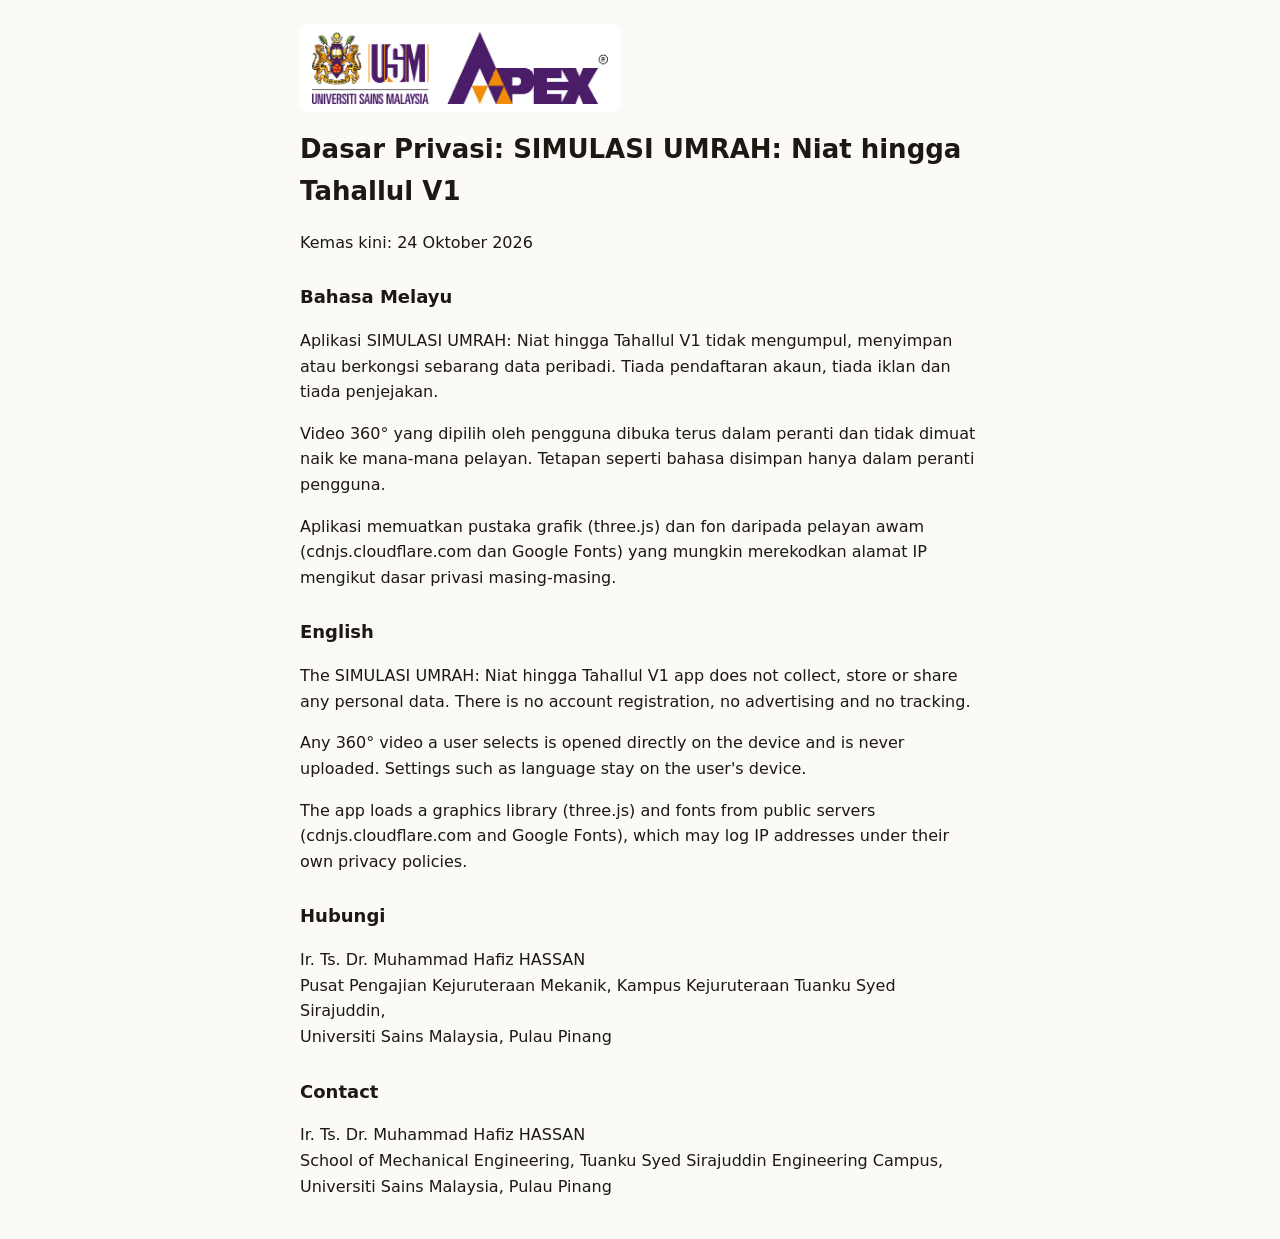
==== privacy.html @ 2aa647db "Muat naik Simulasi Umrah V1" ====
<!DOCTYPE html><html lang="ms"><head><meta charset="utf-8"><meta name="viewport" content="width=device-width, initial-scale=1">
<title>Dasar Privasi: SIMULASI UMRAH: Niat hingga Tahallul V1</title>
<style>body{font-family:system-ui,-apple-system,"Segoe UI",sans-serif;max-width:680px;margin:0 auto;padding:24px;line-height:1.6;color:#1c1913;background:#fbfaf7}
@media (prefers-color-scheme:dark){body{color:#f3eee2;background:#14120e}}h1{font-size:26px}h2{font-size:18px;margin-top:28px}</style></head><body>
<img src="[data-uri]" alt="Universiti Sains Malaysia · APEX" style="display:block;width:100%;max-width:320px;background:#fff;border-radius:8px;padding:8px 12px;box-sizing:border-box;margin-bottom:16px">
<h1>Dasar Privasi: SIMULASI UMRAH: Niat hingga Tahallul V1</h1><p>Kemas kini: 24 Oktober 2026</p>
<h2>Bahasa Melayu</h2>
<p>Aplikasi SIMULASI UMRAH: Niat hingga Tahallul V1 tidak mengumpul, menyimpan atau berkongsi sebarang data peribadi. Tiada pendaftaran akaun, tiada iklan dan tiada penjejakan.</p>
<p>Video 360° yang dipilih oleh pengguna dibuka terus dalam peranti dan tidak dimuat naik ke mana-mana pelayan. Tetapan seperti bahasa disimpan hanya dalam peranti pengguna.</p>
<p>Aplikasi memuatkan pustaka grafik (three.js) dan fon daripada pelayan awam (cdnjs.cloudflare.com dan Google Fonts) yang mungkin merekodkan alamat IP mengikut dasar privasi masing-masing.</p>
<h2>English</h2>
<p>The SIMULASI UMRAH: Niat hingga Tahallul V1 app does not collect, store or share any personal data. There is no account registration, no advertising and no tracking.</p>
<p>Any 360° video a user selects is opened directly on the device and is never uploaded. Settings such as language stay on the user's device.</p>
<p>The app loads a graphics library (three.js) and fonts from public servers (cdnjs.cloudflare.com and Google Fonts), which may log IP addresses under their own privacy policies.</p>
<h2>Hubungi</h2><p>Ir. Ts. Dr. Muhammad Hafiz HASSAN<br>Pusat Pengajian Kejuruteraan Mekanik, Kampus Kejuruteraan Tuanku Syed Sirajuddin,<br>Universiti Sains Malaysia, Pulau Pinang</p>
<h2>Contact</h2><p>Ir. Ts. Dr. Muhammad Hafiz HASSAN<br>School of Mechanical Engineering, Tuanku Syed Sirajuddin Engineering Campus,<br>Universiti Sains Malaysia, Pulau Pinang</p>
</body></html>
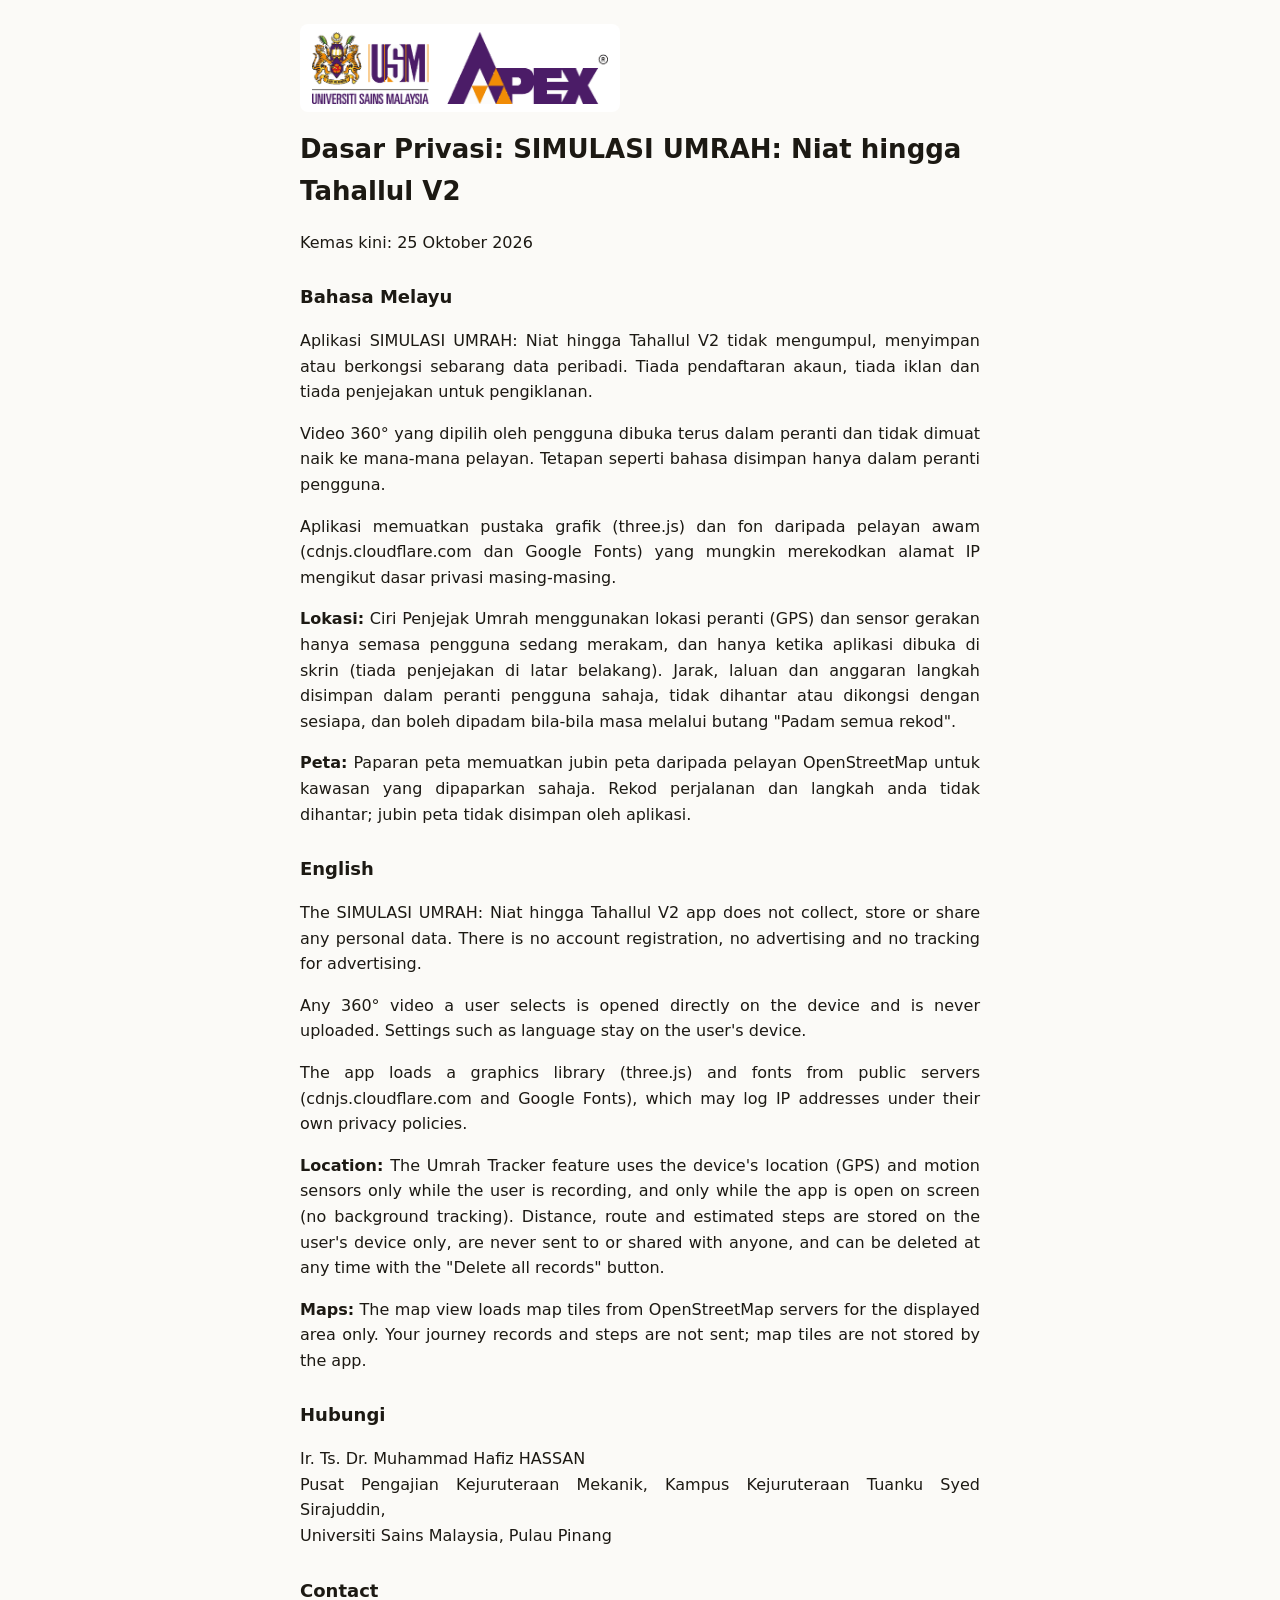
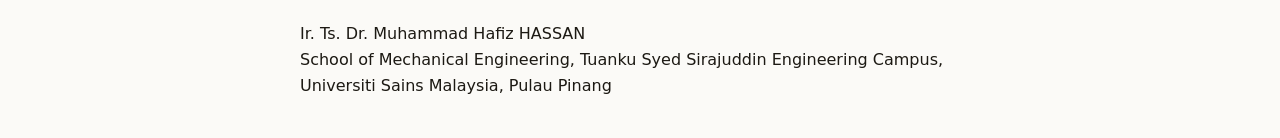
==== commit 7b24c904: "Add files via upload" ====
--- a/privacy.html
+++ b/privacy.html
@@ -1,17 +1,21 @@
 <!DOCTYPE html><html lang="ms"><head><meta charset="utf-8"><meta name="viewport" content="width=device-width, initial-scale=1">
-<title>Dasar Privasi: SIMULASI UMRAH: Niat hingga Tahallul V1</title>
+<title>Dasar Privasi: SIMULASI UMRAH: Niat hingga Tahallul V2</title>
 <style>body{font-family:system-ui,-apple-system,"Segoe UI",sans-serif;max-width:680px;margin:0 auto;padding:24px;line-height:1.6;color:#1c1913;background:#fbfaf7}
-@media (prefers-color-scheme:dark){body{color:#f3eee2;background:#14120e}}h1{font-size:26px}h2{font-size:18px;margin-top:28px}</style></head><body>
+@media (prefers-color-scheme:dark){body{color:#f3eee2;background:#14120e}}h1{font-size:26px}h2{font-size:18px;margin-top:28px}p,li{text-align:justify;text-justify:inter-word;hyphens:auto;overflow-wrap:anywhere}</style></head><body>
 <img src="[data-uri]" alt="Universiti Sains Malaysia · APEX" style="display:block;width:100%;max-width:320px;background:#fff;border-radius:8px;padding:8px 12px;box-sizing:border-box;margin-bottom:16px">
-<h1>Dasar Privasi: SIMULASI UMRAH: Niat hingga Tahallul V1</h1><p>Kemas kini: 24 Oktober 2026</p>
+<h1>Dasar Privasi: SIMULASI UMRAH: Niat hingga Tahallul V2</h1><p>Kemas kini: 25 Oktober 2026</p>
 <h2>Bahasa Melayu</h2>
-<p>Aplikasi SIMULASI UMRAH: Niat hingga Tahallul V1 tidak mengumpul, menyimpan atau berkongsi sebarang data peribadi. Tiada pendaftaran akaun, tiada iklan dan tiada penjejakan.</p>
+<p>Aplikasi SIMULASI UMRAH: Niat hingga Tahallul V2 tidak mengumpul, menyimpan atau berkongsi sebarang data peribadi. Tiada pendaftaran akaun, tiada iklan dan tiada penjejakan untuk pengiklanan.</p>
 <p>Video 360° yang dipilih oleh pengguna dibuka terus dalam peranti dan tidak dimuat naik ke mana-mana pelayan. Tetapan seperti bahasa disimpan hanya dalam peranti pengguna.</p>
 <p>Aplikasi memuatkan pustaka grafik (three.js) dan fon daripada pelayan awam (cdnjs.cloudflare.com dan Google Fonts) yang mungkin merekodkan alamat IP mengikut dasar privasi masing-masing.</p>
+<p><b>Lokasi:</b> Ciri Penjejak Umrah menggunakan lokasi peranti (GPS) dan sensor gerakan hanya semasa pengguna sedang merakam, dan hanya ketika aplikasi dibuka di skrin (tiada penjejakan di latar belakang). Jarak, laluan dan anggaran langkah disimpan dalam peranti pengguna sahaja, tidak dihantar atau dikongsi dengan sesiapa, dan boleh dipadam bila-bila masa melalui butang "Padam semua rekod".</p>
+<p><b>Peta:</b> Paparan peta memuatkan jubin peta daripada pelayan OpenStreetMap untuk kawasan yang dipaparkan sahaja. Rekod perjalanan dan langkah anda tidak dihantar; jubin peta tidak disimpan oleh aplikasi.</p>
 <h2>English</h2>
-<p>The SIMULASI UMRAH: Niat hingga Tahallul V1 app does not collect, store or share any personal data. There is no account registration, no advertising and no tracking.</p>
+<p>The SIMULASI UMRAH: Niat hingga Tahallul V2 app does not collect, store or share any personal data. There is no account registration, no advertising and no tracking for advertising.</p>
 <p>Any 360° video a user selects is opened directly on the device and is never uploaded. Settings such as language stay on the user's device.</p>
 <p>The app loads a graphics library (three.js) and fonts from public servers (cdnjs.cloudflare.com and Google Fonts), which may log IP addresses under their own privacy policies.</p>
+<p><b>Location:</b> The Umrah Tracker feature uses the device's location (GPS) and motion sensors only while the user is recording, and only while the app is open on screen (no background tracking). Distance, route and estimated steps are stored on the user's device only, are never sent to or shared with anyone, and can be deleted at any time with the "Delete all records" button.</p>
+<p><b>Maps:</b> The map view loads map tiles from OpenStreetMap servers for the displayed area only. Your journey records and steps are not sent; map tiles are not stored by the app.</p>
 <h2>Hubungi</h2><p>Ir. Ts. Dr. Muhammad Hafiz HASSAN<br>Pusat Pengajian Kejuruteraan Mekanik, Kampus Kejuruteraan Tuanku Syed Sirajuddin,<br>Universiti Sains Malaysia, Pulau Pinang</p>
 <h2>Contact</h2><p>Ir. Ts. Dr. Muhammad Hafiz HASSAN<br>School of Mechanical Engineering, Tuanku Syed Sirajuddin Engineering Campus,<br>Universiti Sains Malaysia, Pulau Pinang</p>
 </body></html>
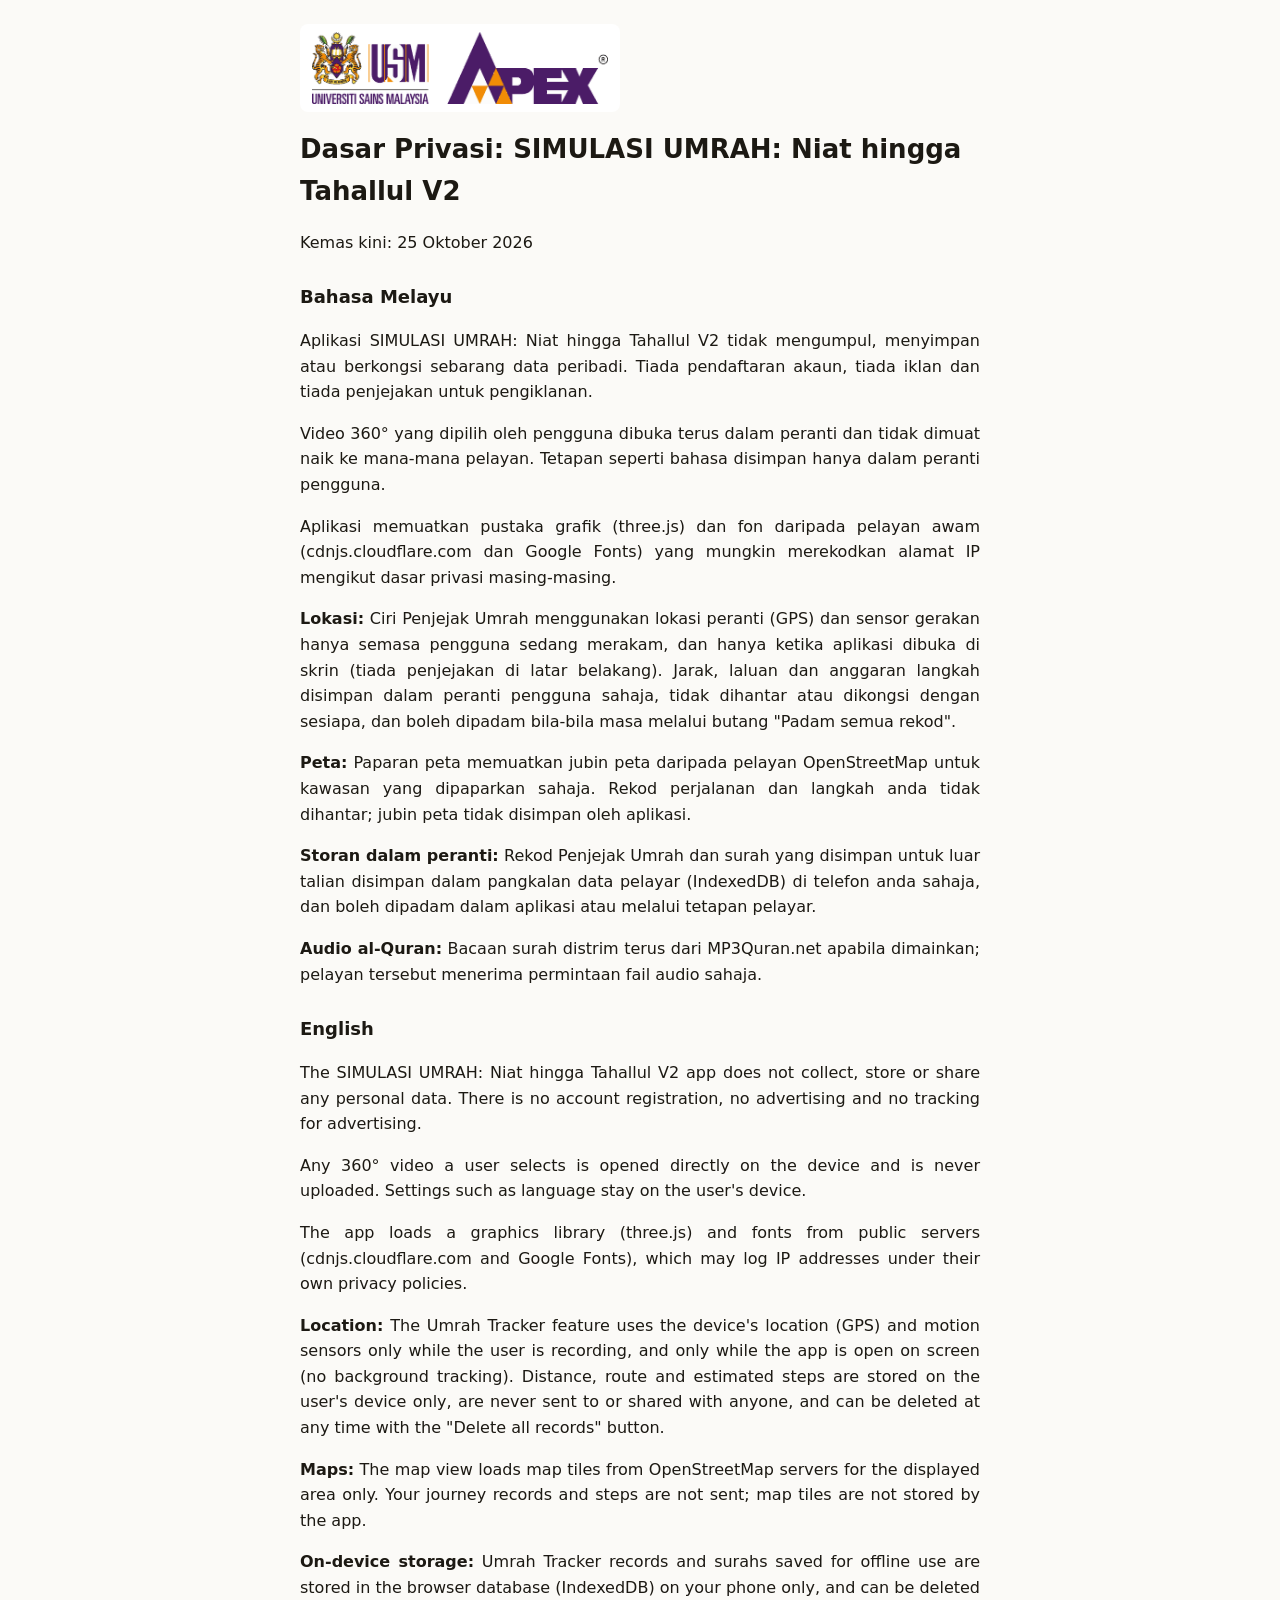
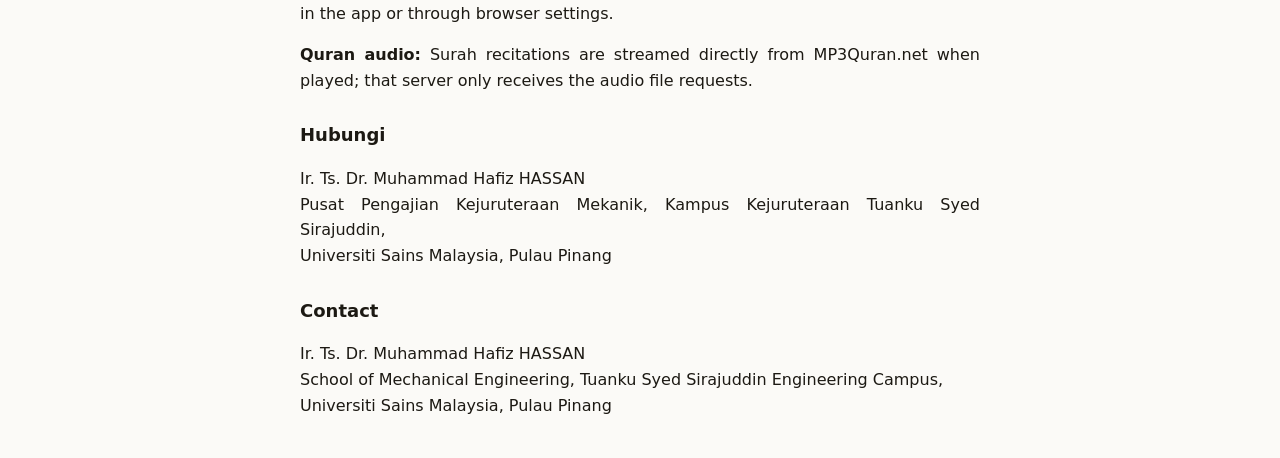
==== commit 2c165bfb: "Sync newer local V2 build Quran audio now streams from MP3Quran.net instead of bundled MP3s; service" ====
--- a/privacy.html
+++ b/privacy.html
@@ -10,12 +10,16 @@
 <p>Aplikasi memuatkan pustaka grafik (three.js) dan fon daripada pelayan awam (cdnjs.cloudflare.com dan Google Fonts) yang mungkin merekodkan alamat IP mengikut dasar privasi masing-masing.</p>
 <p><b>Lokasi:</b> Ciri Penjejak Umrah menggunakan lokasi peranti (GPS) dan sensor gerakan hanya semasa pengguna sedang merakam, dan hanya ketika aplikasi dibuka di skrin (tiada penjejakan di latar belakang). Jarak, laluan dan anggaran langkah disimpan dalam peranti pengguna sahaja, tidak dihantar atau dikongsi dengan sesiapa, dan boleh dipadam bila-bila masa melalui butang "Padam semua rekod".</p>
 <p><b>Peta:</b> Paparan peta memuatkan jubin peta daripada pelayan OpenStreetMap untuk kawasan yang dipaparkan sahaja. Rekod perjalanan dan langkah anda tidak dihantar; jubin peta tidak disimpan oleh aplikasi.</p>
+<p><b>Storan dalam peranti:</b> Rekod Penjejak Umrah dan surah yang disimpan untuk luar talian disimpan dalam pangkalan data pelayar (IndexedDB) di telefon anda sahaja, dan boleh dipadam dalam aplikasi atau melalui tetapan pelayar.</p>
+<p><b>Audio al-Quran:</b> Bacaan surah distrim terus dari MP3Quran.net apabila dimainkan; pelayan tersebut menerima permintaan fail audio sahaja.</p>
 <h2>English</h2>
 <p>The SIMULASI UMRAH: Niat hingga Tahallul V2 app does not collect, store or share any personal data. There is no account registration, no advertising and no tracking for advertising.</p>
 <p>Any 360° video a user selects is opened directly on the device and is never uploaded. Settings such as language stay on the user's device.</p>
 <p>The app loads a graphics library (three.js) and fonts from public servers (cdnjs.cloudflare.com and Google Fonts), which may log IP addresses under their own privacy policies.</p>
 <p><b>Location:</b> The Umrah Tracker feature uses the device's location (GPS) and motion sensors only while the user is recording, and only while the app is open on screen (no background tracking). Distance, route and estimated steps are stored on the user's device only, are never sent to or shared with anyone, and can be deleted at any time with the "Delete all records" button.</p>
 <p><b>Maps:</b> The map view loads map tiles from OpenStreetMap servers for the displayed area only. Your journey records and steps are not sent; map tiles are not stored by the app.</p>
+<p><b>On-device storage:</b> Umrah Tracker records and surahs saved for offline use are stored in the browser database (IndexedDB) on your phone only, and can be deleted in the app or through browser settings.</p>
+<p><b>Quran audio:</b> Surah recitations are streamed directly from MP3Quran.net when played; that server only receives the audio file requests.</p>
 <h2>Hubungi</h2><p>Ir. Ts. Dr. Muhammad Hafiz HASSAN<br>Pusat Pengajian Kejuruteraan Mekanik, Kampus Kejuruteraan Tuanku Syed Sirajuddin,<br>Universiti Sains Malaysia, Pulau Pinang</p>
 <h2>Contact</h2><p>Ir. Ts. Dr. Muhammad Hafiz HASSAN<br>School of Mechanical Engineering, Tuanku Syed Sirajuddin Engineering Campus,<br>Universiti Sains Malaysia, Pulau Pinang</p>
 </body></html>
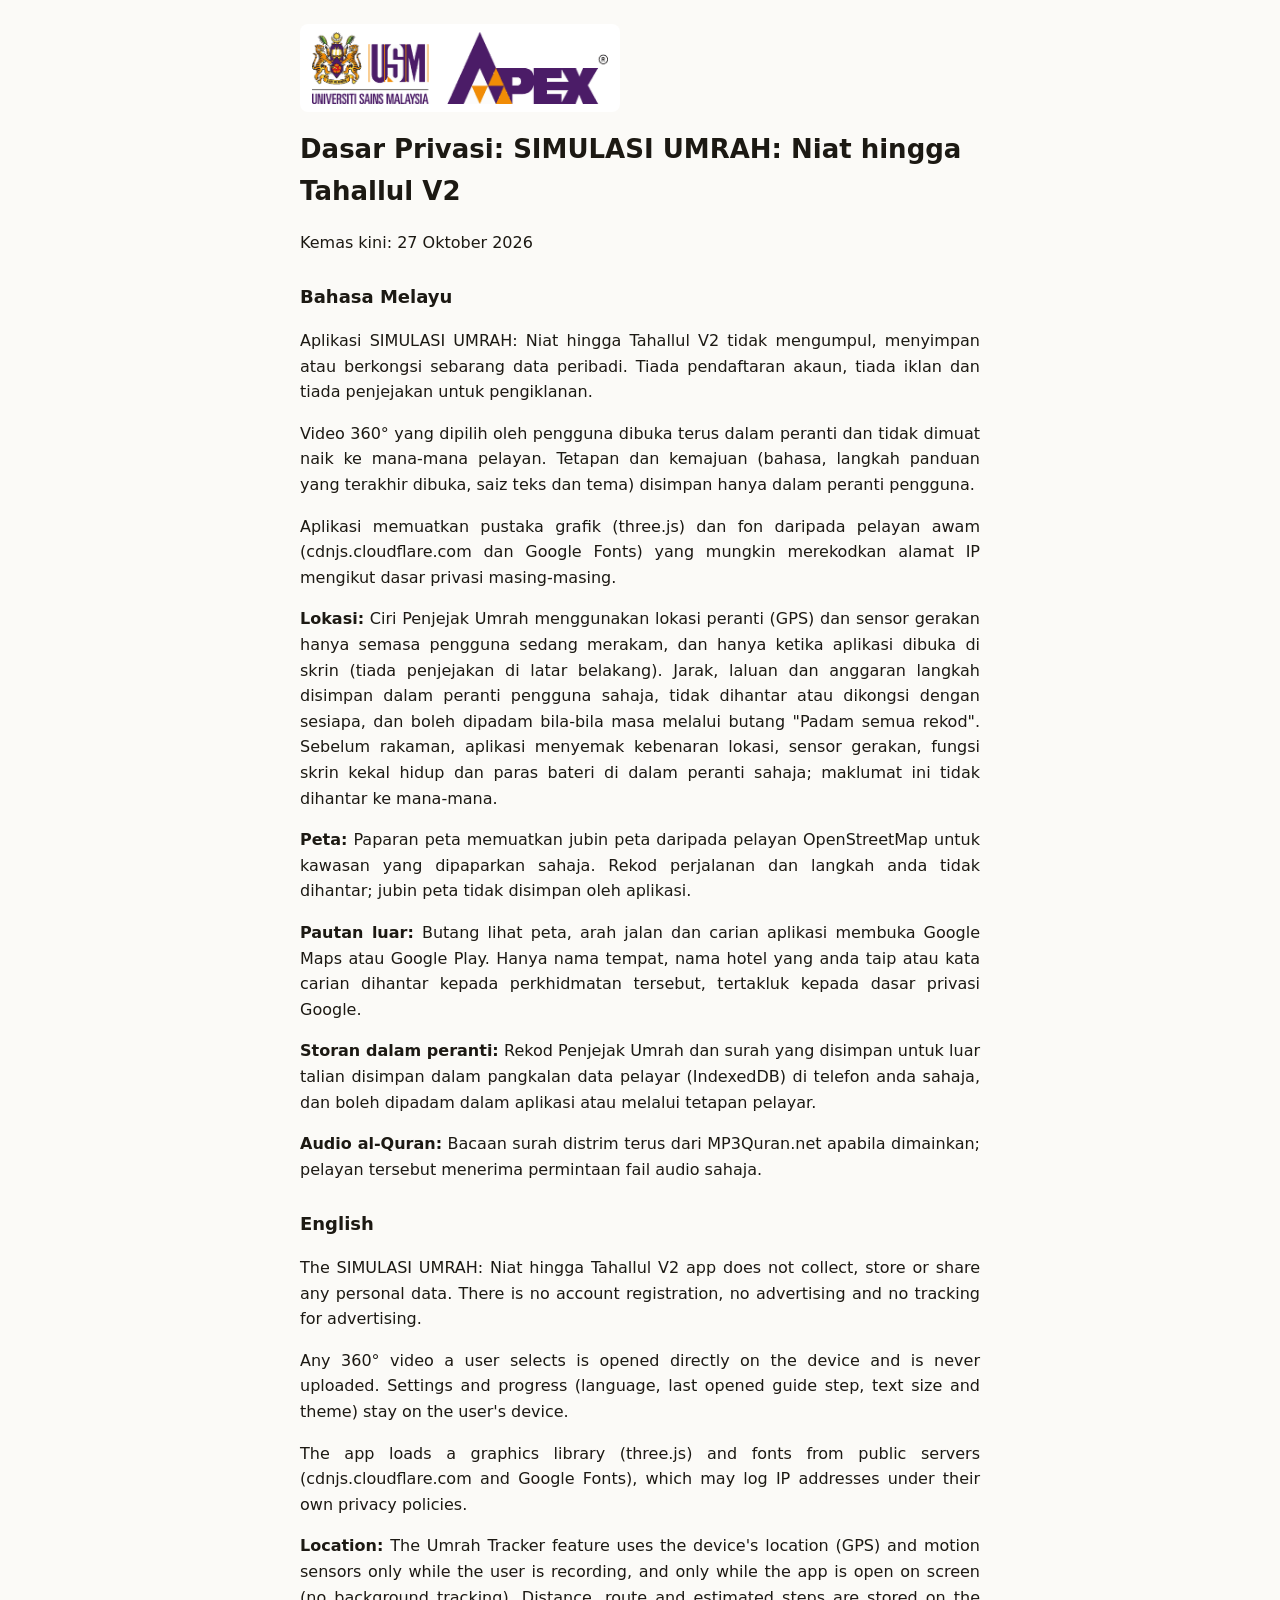
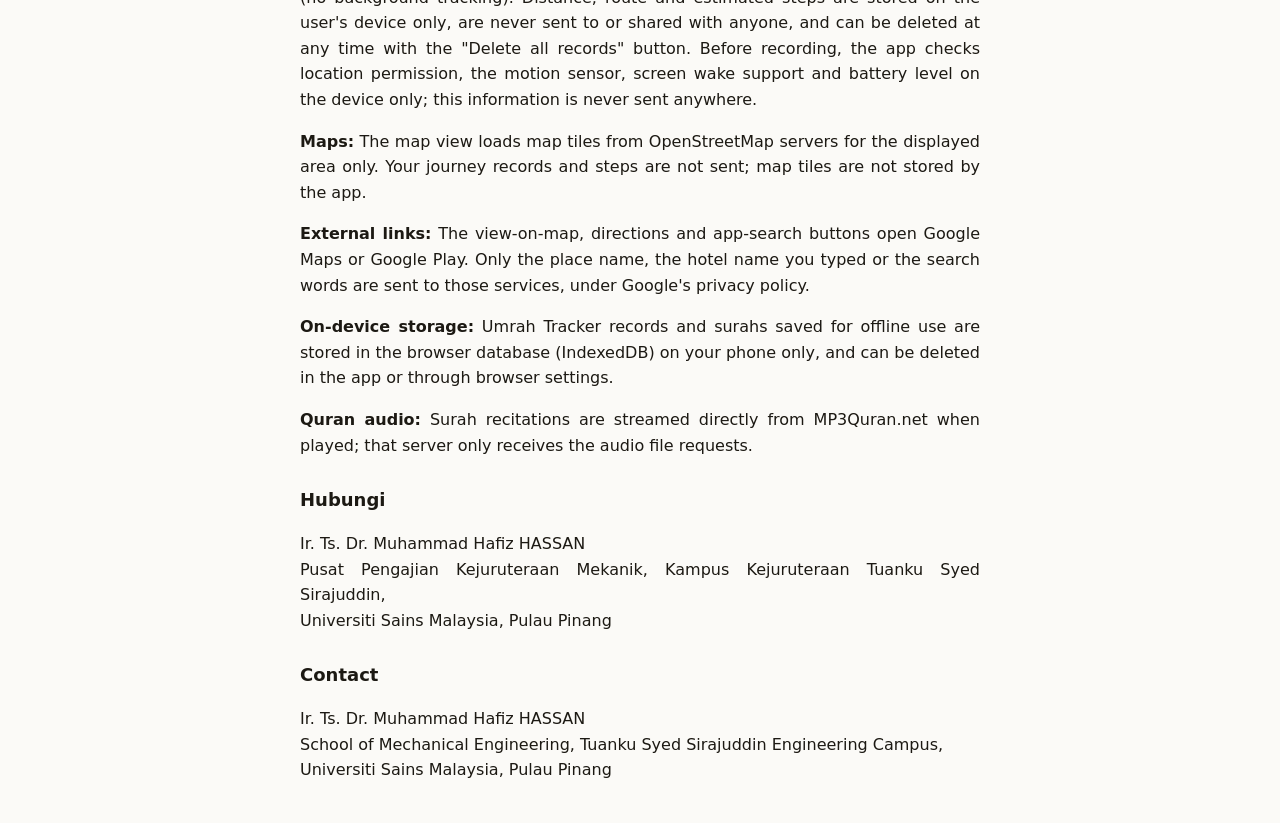
==== commit 53ed88d9: "Privacy policy: on-device progress, tracker pre-check, Google links Mention saved progress/text size" ====
--- a/privacy.html
+++ b/privacy.html
@@ -3,21 +3,23 @@
 <style>body{font-family:system-ui,-apple-system,"Segoe UI",sans-serif;max-width:680px;margin:0 auto;padding:24px;line-height:1.6;color:#1c1913;background:#fbfaf7}
 @media (prefers-color-scheme:dark){body{color:#f3eee2;background:#14120e}}h1{font-size:26px}h2{font-size:18px;margin-top:28px}p,li{text-align:justify;text-justify:inter-word;hyphens:auto;overflow-wrap:anywhere}</style></head><body>
 <img src="[data-uri]" alt="Universiti Sains Malaysia · APEX" style="display:block;width:100%;max-width:320px;background:#fff;border-radius:8px;padding:8px 12px;box-sizing:border-box;margin-bottom:16px">
-<h1>Dasar Privasi: SIMULASI UMRAH: Niat hingga Tahallul V2</h1><p>Kemas kini: 25 Oktober 2026</p>
+<h1>Dasar Privasi: SIMULASI UMRAH: Niat hingga Tahallul V2</h1><p>Kemas kini: 27 Oktober 2026</p>
 <h2>Bahasa Melayu</h2>
 <p>Aplikasi SIMULASI UMRAH: Niat hingga Tahallul V2 tidak mengumpul, menyimpan atau berkongsi sebarang data peribadi. Tiada pendaftaran akaun, tiada iklan dan tiada penjejakan untuk pengiklanan.</p>
-<p>Video 360° yang dipilih oleh pengguna dibuka terus dalam peranti dan tidak dimuat naik ke mana-mana pelayan. Tetapan seperti bahasa disimpan hanya dalam peranti pengguna.</p>
+<p>Video 360° yang dipilih oleh pengguna dibuka terus dalam peranti dan tidak dimuat naik ke mana-mana pelayan. Tetapan dan kemajuan (bahasa, langkah panduan yang terakhir dibuka, saiz teks dan tema) disimpan hanya dalam peranti pengguna.</p>
 <p>Aplikasi memuatkan pustaka grafik (three.js) dan fon daripada pelayan awam (cdnjs.cloudflare.com dan Google Fonts) yang mungkin merekodkan alamat IP mengikut dasar privasi masing-masing.</p>
-<p><b>Lokasi:</b> Ciri Penjejak Umrah menggunakan lokasi peranti (GPS) dan sensor gerakan hanya semasa pengguna sedang merakam, dan hanya ketika aplikasi dibuka di skrin (tiada penjejakan di latar belakang). Jarak, laluan dan anggaran langkah disimpan dalam peranti pengguna sahaja, tidak dihantar atau dikongsi dengan sesiapa, dan boleh dipadam bila-bila masa melalui butang "Padam semua rekod".</p>
+<p><b>Lokasi:</b> Ciri Penjejak Umrah menggunakan lokasi peranti (GPS) dan sensor gerakan hanya semasa pengguna sedang merakam, dan hanya ketika aplikasi dibuka di skrin (tiada penjejakan di latar belakang). Jarak, laluan dan anggaran langkah disimpan dalam peranti pengguna sahaja, tidak dihantar atau dikongsi dengan sesiapa, dan boleh dipadam bila-bila masa melalui butang "Padam semua rekod". Sebelum rakaman, aplikasi menyemak kebenaran lokasi, sensor gerakan, fungsi skrin kekal hidup dan paras bateri di dalam peranti sahaja; maklumat ini tidak dihantar ke mana-mana.</p>
 <p><b>Peta:</b> Paparan peta memuatkan jubin peta daripada pelayan OpenStreetMap untuk kawasan yang dipaparkan sahaja. Rekod perjalanan dan langkah anda tidak dihantar; jubin peta tidak disimpan oleh aplikasi.</p>
+<p><b>Pautan luar:</b> Butang lihat peta, arah jalan dan carian aplikasi membuka Google Maps atau Google Play. Hanya nama tempat, nama hotel yang anda taip atau kata carian dihantar kepada perkhidmatan tersebut, tertakluk kepada dasar privasi Google.</p>
 <p><b>Storan dalam peranti:</b> Rekod Penjejak Umrah dan surah yang disimpan untuk luar talian disimpan dalam pangkalan data pelayar (IndexedDB) di telefon anda sahaja, dan boleh dipadam dalam aplikasi atau melalui tetapan pelayar.</p>
 <p><b>Audio al-Quran:</b> Bacaan surah distrim terus dari MP3Quran.net apabila dimainkan; pelayan tersebut menerima permintaan fail audio sahaja.</p>
 <h2>English</h2>
 <p>The SIMULASI UMRAH: Niat hingga Tahallul V2 app does not collect, store or share any personal data. There is no account registration, no advertising and no tracking for advertising.</p>
-<p>Any 360° video a user selects is opened directly on the device and is never uploaded. Settings such as language stay on the user's device.</p>
+<p>Any 360° video a user selects is opened directly on the device and is never uploaded. Settings and progress (language, last opened guide step, text size and theme) stay on the user's device.</p>
 <p>The app loads a graphics library (three.js) and fonts from public servers (cdnjs.cloudflare.com and Google Fonts), which may log IP addresses under their own privacy policies.</p>
-<p><b>Location:</b> The Umrah Tracker feature uses the device's location (GPS) and motion sensors only while the user is recording, and only while the app is open on screen (no background tracking). Distance, route and estimated steps are stored on the user's device only, are never sent to or shared with anyone, and can be deleted at any time with the "Delete all records" button.</p>
+<p><b>Location:</b> The Umrah Tracker feature uses the device's location (GPS) and motion sensors only while the user is recording, and only while the app is open on screen (no background tracking). Distance, route and estimated steps are stored on the user's device only, are never sent to or shared with anyone, and can be deleted at any time with the "Delete all records" button. Before recording, the app checks location permission, the motion sensor, screen wake support and battery level on the device only; this information is never sent anywhere.</p>
 <p><b>Maps:</b> The map view loads map tiles from OpenStreetMap servers for the displayed area only. Your journey records and steps are not sent; map tiles are not stored by the app.</p>
+<p><b>External links:</b> The view-on-map, directions and app-search buttons open Google Maps or Google Play. Only the place name, the hotel name you typed or the search words are sent to those services, under Google's privacy policy.</p>
 <p><b>On-device storage:</b> Umrah Tracker records and surahs saved for offline use are stored in the browser database (IndexedDB) on your phone only, and can be deleted in the app or through browser settings.</p>
 <p><b>Quran audio:</b> Surah recitations are streamed directly from MP3Quran.net when played; that server only receives the audio file requests.</p>
 <h2>Hubungi</h2><p>Ir. Ts. Dr. Muhammad Hafiz HASSAN<br>Pusat Pengajian Kejuruteraan Mekanik, Kampus Kejuruteraan Tuanku Syed Sirajuddin,<br>Universiti Sains Malaysia, Pulau Pinang</p>
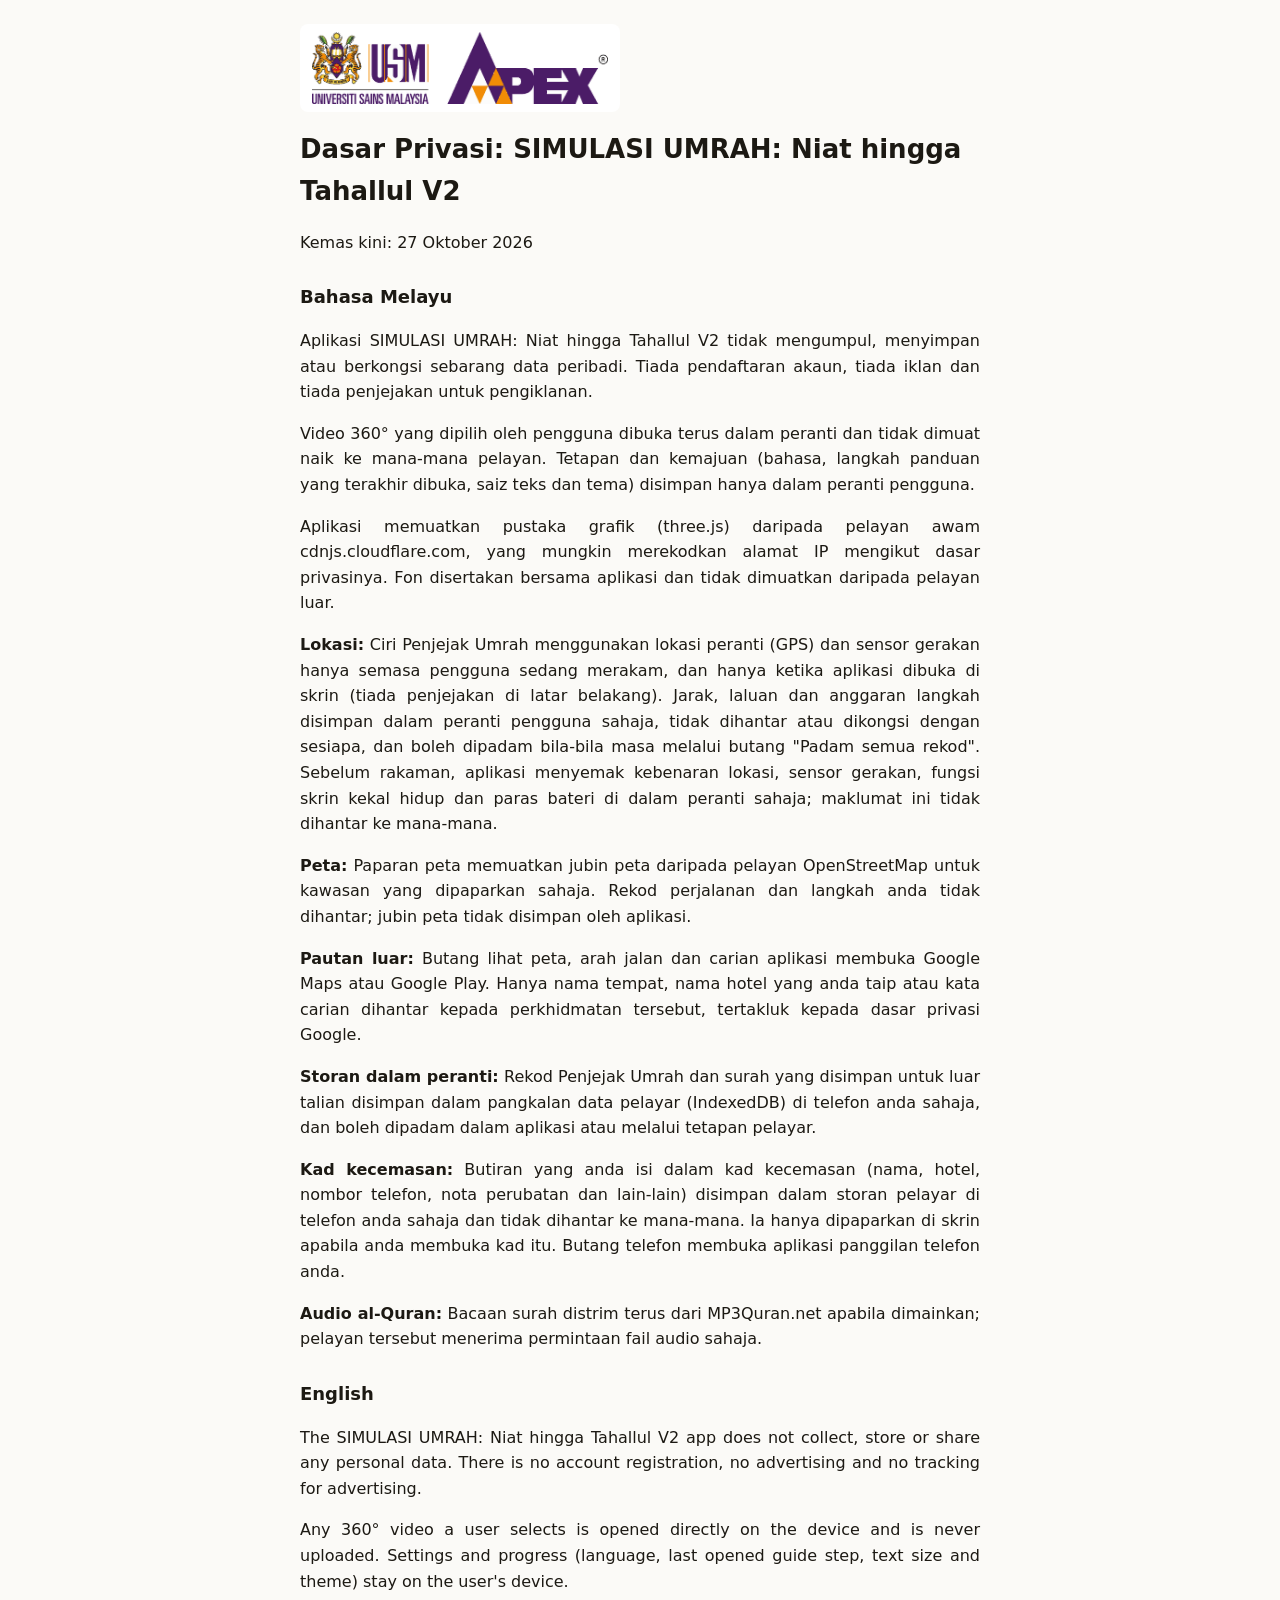
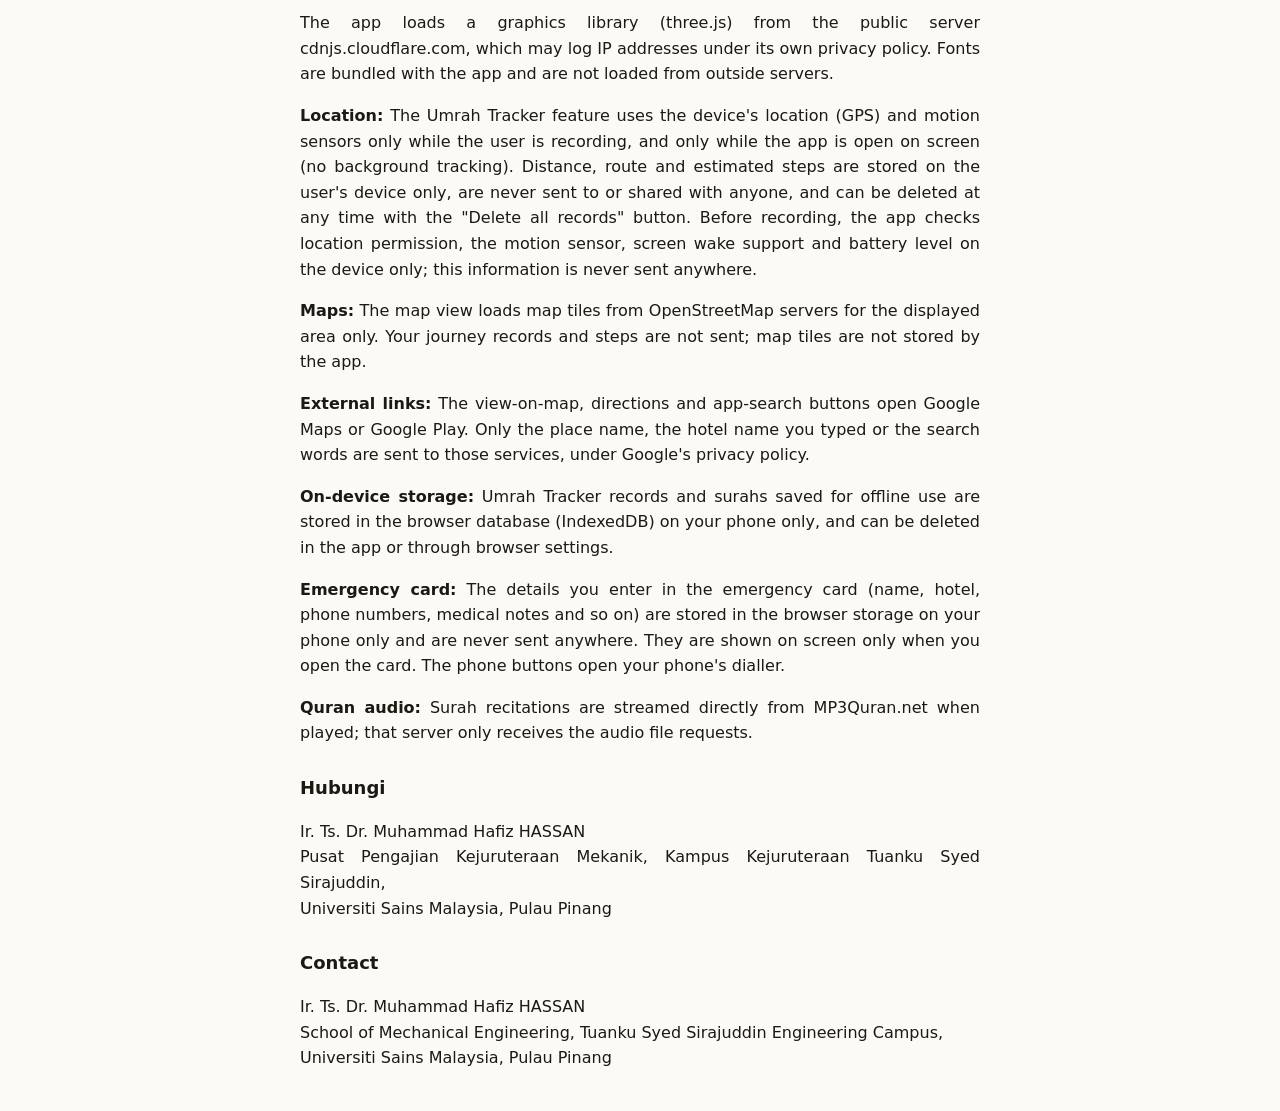
==== commit 7c1e3592: "Lap counter, sticky guide nav, Doa screen, emergency card, offline readiness - Lap counter (Pengira " ====
--- a/privacy.html
+++ b/privacy.html
@@ -7,20 +7,22 @@
 <h2>Bahasa Melayu</h2>
 <p>Aplikasi SIMULASI UMRAH: Niat hingga Tahallul V2 tidak mengumpul, menyimpan atau berkongsi sebarang data peribadi. Tiada pendaftaran akaun, tiada iklan dan tiada penjejakan untuk pengiklanan.</p>
 <p>Video 360° yang dipilih oleh pengguna dibuka terus dalam peranti dan tidak dimuat naik ke mana-mana pelayan. Tetapan dan kemajuan (bahasa, langkah panduan yang terakhir dibuka, saiz teks dan tema) disimpan hanya dalam peranti pengguna.</p>
-<p>Aplikasi memuatkan pustaka grafik (three.js) dan fon daripada pelayan awam (cdnjs.cloudflare.com dan Google Fonts) yang mungkin merekodkan alamat IP mengikut dasar privasi masing-masing.</p>
+<p>Aplikasi memuatkan pustaka grafik (three.js) daripada pelayan awam cdnjs.cloudflare.com, yang mungkin merekodkan alamat IP mengikut dasar privasinya. Fon disertakan bersama aplikasi dan tidak dimuatkan daripada pelayan luar.</p>
 <p><b>Lokasi:</b> Ciri Penjejak Umrah menggunakan lokasi peranti (GPS) dan sensor gerakan hanya semasa pengguna sedang merakam, dan hanya ketika aplikasi dibuka di skrin (tiada penjejakan di latar belakang). Jarak, laluan dan anggaran langkah disimpan dalam peranti pengguna sahaja, tidak dihantar atau dikongsi dengan sesiapa, dan boleh dipadam bila-bila masa melalui butang "Padam semua rekod". Sebelum rakaman, aplikasi menyemak kebenaran lokasi, sensor gerakan, fungsi skrin kekal hidup dan paras bateri di dalam peranti sahaja; maklumat ini tidak dihantar ke mana-mana.</p>
 <p><b>Peta:</b> Paparan peta memuatkan jubin peta daripada pelayan OpenStreetMap untuk kawasan yang dipaparkan sahaja. Rekod perjalanan dan langkah anda tidak dihantar; jubin peta tidak disimpan oleh aplikasi.</p>
 <p><b>Pautan luar:</b> Butang lihat peta, arah jalan dan carian aplikasi membuka Google Maps atau Google Play. Hanya nama tempat, nama hotel yang anda taip atau kata carian dihantar kepada perkhidmatan tersebut, tertakluk kepada dasar privasi Google.</p>
 <p><b>Storan dalam peranti:</b> Rekod Penjejak Umrah dan surah yang disimpan untuk luar talian disimpan dalam pangkalan data pelayar (IndexedDB) di telefon anda sahaja, dan boleh dipadam dalam aplikasi atau melalui tetapan pelayar.</p>
+<p><b>Kad kecemasan:</b> Butiran yang anda isi dalam kad kecemasan (nama, hotel, nombor telefon, nota perubatan dan lain-lain) disimpan dalam storan pelayar di telefon anda sahaja dan tidak dihantar ke mana-mana. Ia hanya dipaparkan di skrin apabila anda membuka kad itu. Butang telefon membuka aplikasi panggilan telefon anda.</p>
 <p><b>Audio al-Quran:</b> Bacaan surah distrim terus dari MP3Quran.net apabila dimainkan; pelayan tersebut menerima permintaan fail audio sahaja.</p>
 <h2>English</h2>
 <p>The SIMULASI UMRAH: Niat hingga Tahallul V2 app does not collect, store or share any personal data. There is no account registration, no advertising and no tracking for advertising.</p>
 <p>Any 360° video a user selects is opened directly on the device and is never uploaded. Settings and progress (language, last opened guide step, text size and theme) stay on the user's device.</p>
-<p>The app loads a graphics library (three.js) and fonts from public servers (cdnjs.cloudflare.com and Google Fonts), which may log IP addresses under their own privacy policies.</p>
+<p>The app loads a graphics library (three.js) from the public server cdnjs.cloudflare.com, which may log IP addresses under its own privacy policy. Fonts are bundled with the app and are not loaded from outside servers.</p>
 <p><b>Location:</b> The Umrah Tracker feature uses the device's location (GPS) and motion sensors only while the user is recording, and only while the app is open on screen (no background tracking). Distance, route and estimated steps are stored on the user's device only, are never sent to or shared with anyone, and can be deleted at any time with the "Delete all records" button. Before recording, the app checks location permission, the motion sensor, screen wake support and battery level on the device only; this information is never sent anywhere.</p>
 <p><b>Maps:</b> The map view loads map tiles from OpenStreetMap servers for the displayed area only. Your journey records and steps are not sent; map tiles are not stored by the app.</p>
 <p><b>External links:</b> The view-on-map, directions and app-search buttons open Google Maps or Google Play. Only the place name, the hotel name you typed or the search words are sent to those services, under Google's privacy policy.</p>
 <p><b>On-device storage:</b> Umrah Tracker records and surahs saved for offline use are stored in the browser database (IndexedDB) on your phone only, and can be deleted in the app or through browser settings.</p>
+<p><b>Emergency card:</b> The details you enter in the emergency card (name, hotel, phone numbers, medical notes and so on) are stored in the browser storage on your phone only and are never sent anywhere. They are shown on screen only when you open the card. The phone buttons open your phone's dialler.</p>
 <p><b>Quran audio:</b> Surah recitations are streamed directly from MP3Quran.net when played; that server only receives the audio file requests.</p>
 <h2>Hubungi</h2><p>Ir. Ts. Dr. Muhammad Hafiz HASSAN<br>Pusat Pengajian Kejuruteraan Mekanik, Kampus Kejuruteraan Tuanku Syed Sirajuddin,<br>Universiti Sains Malaysia, Pulau Pinang</p>
 <h2>Contact</h2><p>Ir. Ts. Dr. Muhammad Hafiz HASSAN<br>School of Mechanical Engineering, Tuanku Syed Sirajuddin Engineering Campus,<br>Universiti Sains Malaysia, Pulau Pinang</p>
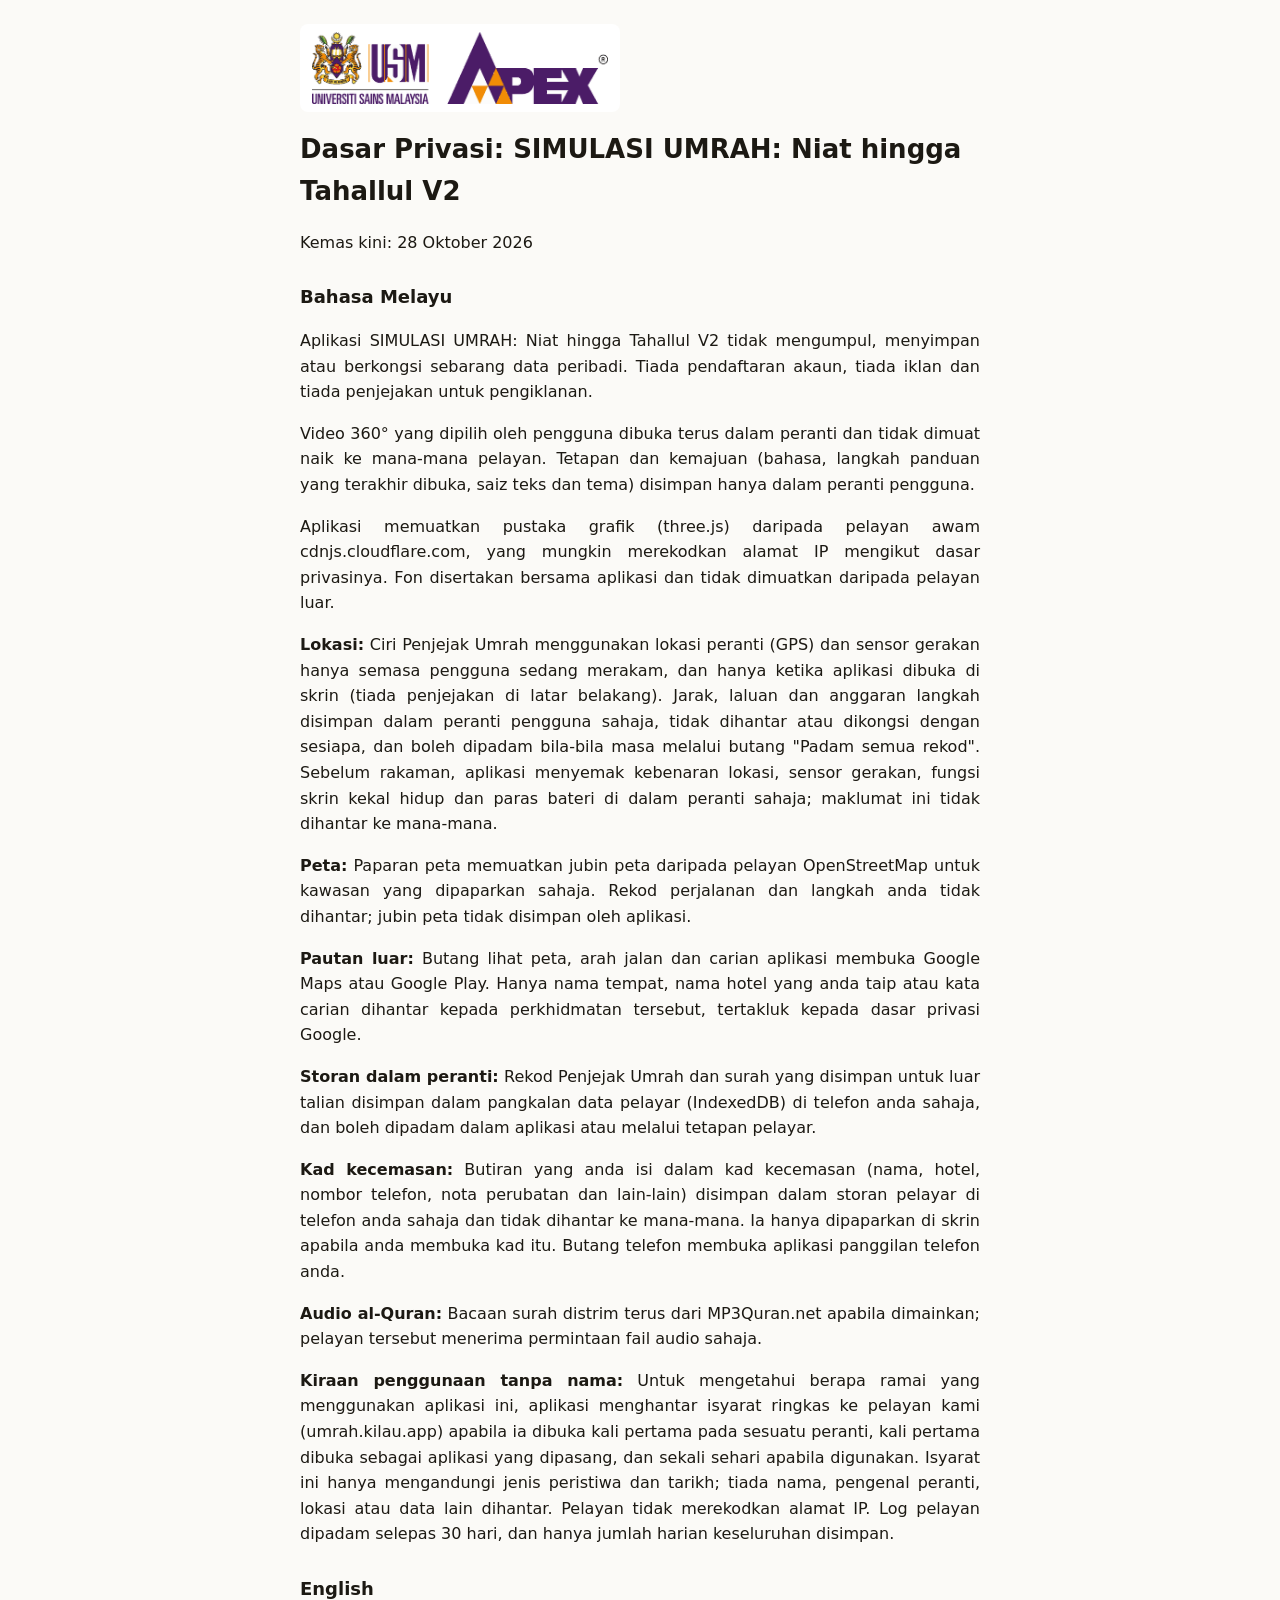
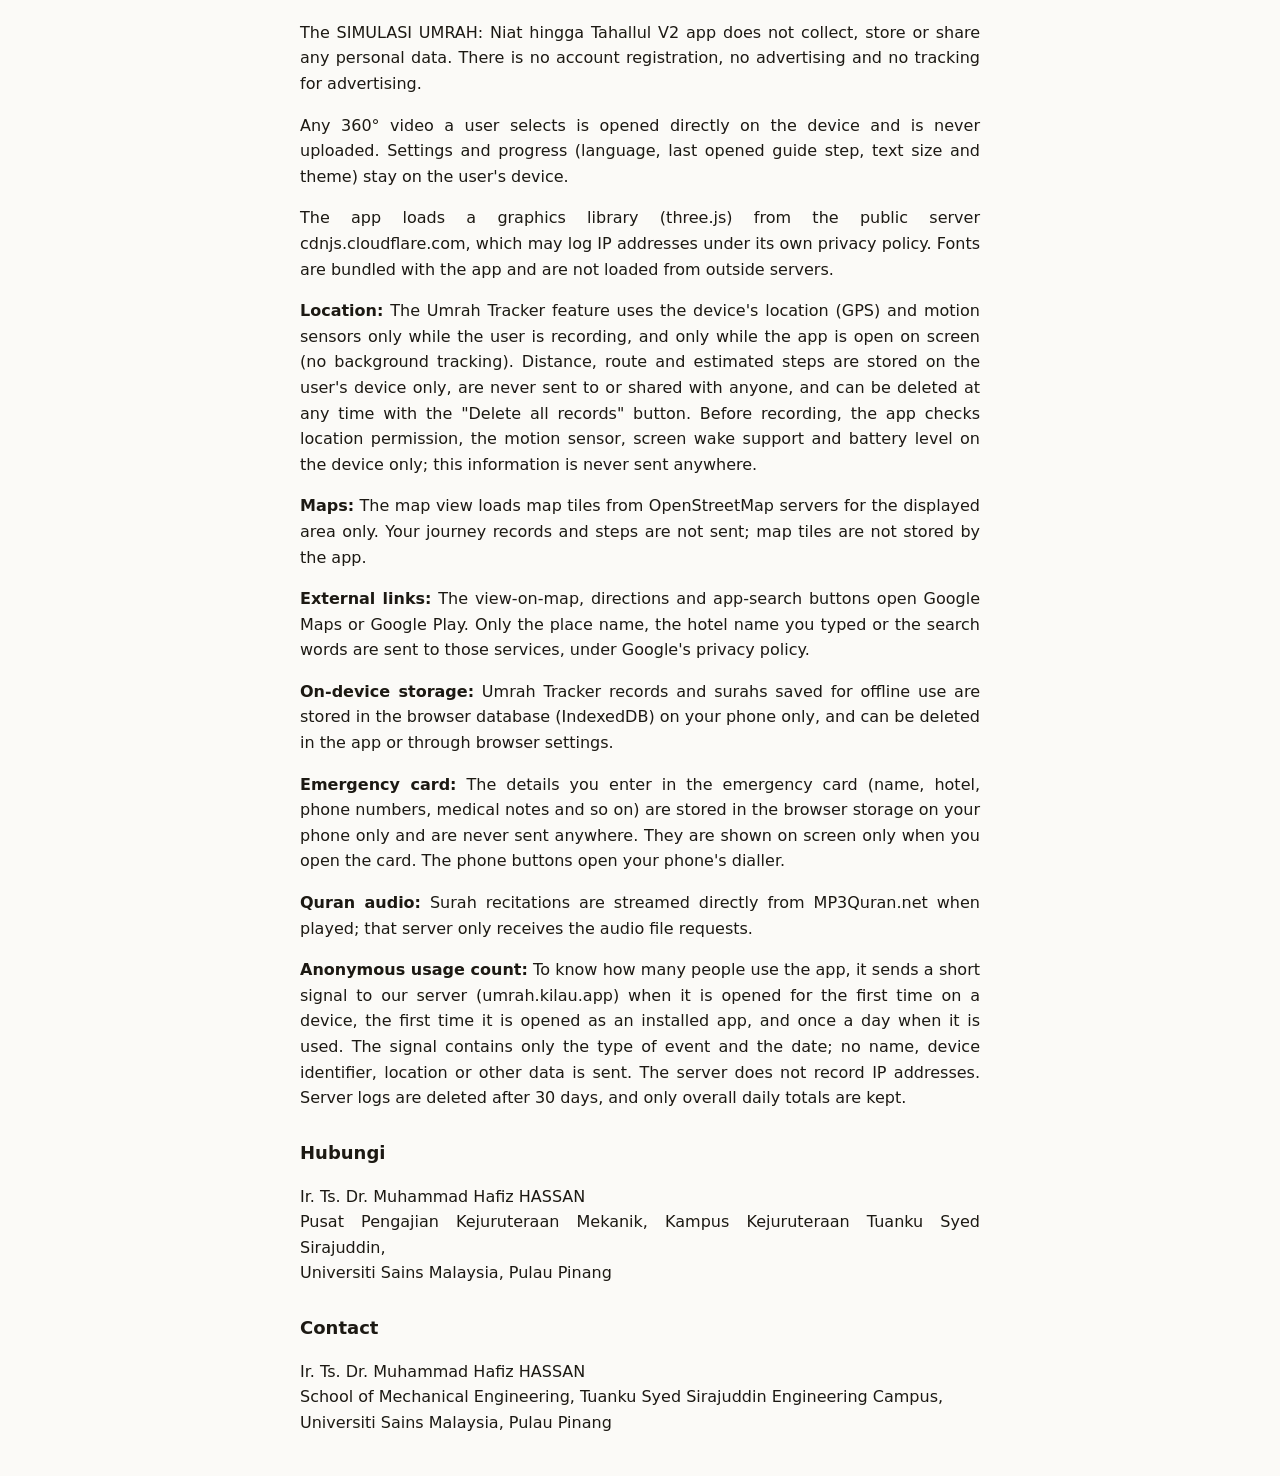
==== commit 6f23e1fb: "Kilau VPS deployment and anonymous usage count Serve the app from its own Caddy container at umrah.k" ====
--- a/privacy.html
+++ b/privacy.html
@@ -3,7 +3,7 @@
 <style>body{font-family:system-ui,-apple-system,"Segoe UI",sans-serif;max-width:680px;margin:0 auto;padding:24px;line-height:1.6;color:#1c1913;background:#fbfaf7}
 @media (prefers-color-scheme:dark){body{color:#f3eee2;background:#14120e}}h1{font-size:26px}h2{font-size:18px;margin-top:28px}p,li{text-align:justify;text-justify:inter-word;hyphens:auto;overflow-wrap:anywhere}</style></head><body>
 <img src="[data-uri]" alt="Universiti Sains Malaysia · APEX" style="display:block;width:100%;max-width:320px;background:#fff;border-radius:8px;padding:8px 12px;box-sizing:border-box;margin-bottom:16px">
-<h1>Dasar Privasi: SIMULASI UMRAH: Niat hingga Tahallul V2</h1><p>Kemas kini: 27 Oktober 2026</p>
+<h1>Dasar Privasi: SIMULASI UMRAH: Niat hingga Tahallul V2</h1><p>Kemas kini: 28 Oktober 2026</p>
 <h2>Bahasa Melayu</h2>
 <p>Aplikasi SIMULASI UMRAH: Niat hingga Tahallul V2 tidak mengumpul, menyimpan atau berkongsi sebarang data peribadi. Tiada pendaftaran akaun, tiada iklan dan tiada penjejakan untuk pengiklanan.</p>
 <p>Video 360° yang dipilih oleh pengguna dibuka terus dalam peranti dan tidak dimuat naik ke mana-mana pelayan. Tetapan dan kemajuan (bahasa, langkah panduan yang terakhir dibuka, saiz teks dan tema) disimpan hanya dalam peranti pengguna.</p>
@@ -14,6 +14,7 @@
 <p><b>Storan dalam peranti:</b> Rekod Penjejak Umrah dan surah yang disimpan untuk luar talian disimpan dalam pangkalan data pelayar (IndexedDB) di telefon anda sahaja, dan boleh dipadam dalam aplikasi atau melalui tetapan pelayar.</p>
 <p><b>Kad kecemasan:</b> Butiran yang anda isi dalam kad kecemasan (nama, hotel, nombor telefon, nota perubatan dan lain-lain) disimpan dalam storan pelayar di telefon anda sahaja dan tidak dihantar ke mana-mana. Ia hanya dipaparkan di skrin apabila anda membuka kad itu. Butang telefon membuka aplikasi panggilan telefon anda.</p>
 <p><b>Audio al-Quran:</b> Bacaan surah distrim terus dari MP3Quran.net apabila dimainkan; pelayan tersebut menerima permintaan fail audio sahaja.</p>
+<p><b>Kiraan penggunaan tanpa nama:</b> Untuk mengetahui berapa ramai yang menggunakan aplikasi ini, aplikasi menghantar isyarat ringkas ke pelayan kami (umrah.kilau.app) apabila ia dibuka kali pertama pada sesuatu peranti, kali pertama dibuka sebagai aplikasi yang dipasang, dan sekali sehari apabila digunakan. Isyarat ini hanya mengandungi jenis peristiwa dan tarikh; tiada nama, pengenal peranti, lokasi atau data lain dihantar. Pelayan tidak merekodkan alamat IP. Log pelayan dipadam selepas 30 hari, dan hanya jumlah harian keseluruhan disimpan.</p>
 <h2>English</h2>
 <p>The SIMULASI UMRAH: Niat hingga Tahallul V2 app does not collect, store or share any personal data. There is no account registration, no advertising and no tracking for advertising.</p>
 <p>Any 360° video a user selects is opened directly on the device and is never uploaded. Settings and progress (language, last opened guide step, text size and theme) stay on the user's device.</p>
@@ -24,6 +25,7 @@
 <p><b>On-device storage:</b> Umrah Tracker records and surahs saved for offline use are stored in the browser database (IndexedDB) on your phone only, and can be deleted in the app or through browser settings.</p>
 <p><b>Emergency card:</b> The details you enter in the emergency card (name, hotel, phone numbers, medical notes and so on) are stored in the browser storage on your phone only and are never sent anywhere. They are shown on screen only when you open the card. The phone buttons open your phone's dialler.</p>
 <p><b>Quran audio:</b> Surah recitations are streamed directly from MP3Quran.net when played; that server only receives the audio file requests.</p>
+<p><b>Anonymous usage count:</b> To know how many people use the app, it sends a short signal to our server (umrah.kilau.app) when it is opened for the first time on a device, the first time it is opened as an installed app, and once a day when it is used. The signal contains only the type of event and the date; no name, device identifier, location or other data is sent. The server does not record IP addresses. Server logs are deleted after 30 days, and only overall daily totals are kept.</p>
 <h2>Hubungi</h2><p>Ir. Ts. Dr. Muhammad Hafiz HASSAN<br>Pusat Pengajian Kejuruteraan Mekanik, Kampus Kejuruteraan Tuanku Syed Sirajuddin,<br>Universiti Sains Malaysia, Pulau Pinang</p>
 <h2>Contact</h2><p>Ir. Ts. Dr. Muhammad Hafiz HASSAN<br>School of Mechanical Engineering, Tuanku Syed Sirajuddin Engineering Campus,<br>Universiti Sains Malaysia, Pulau Pinang</p>
 </body></html>
